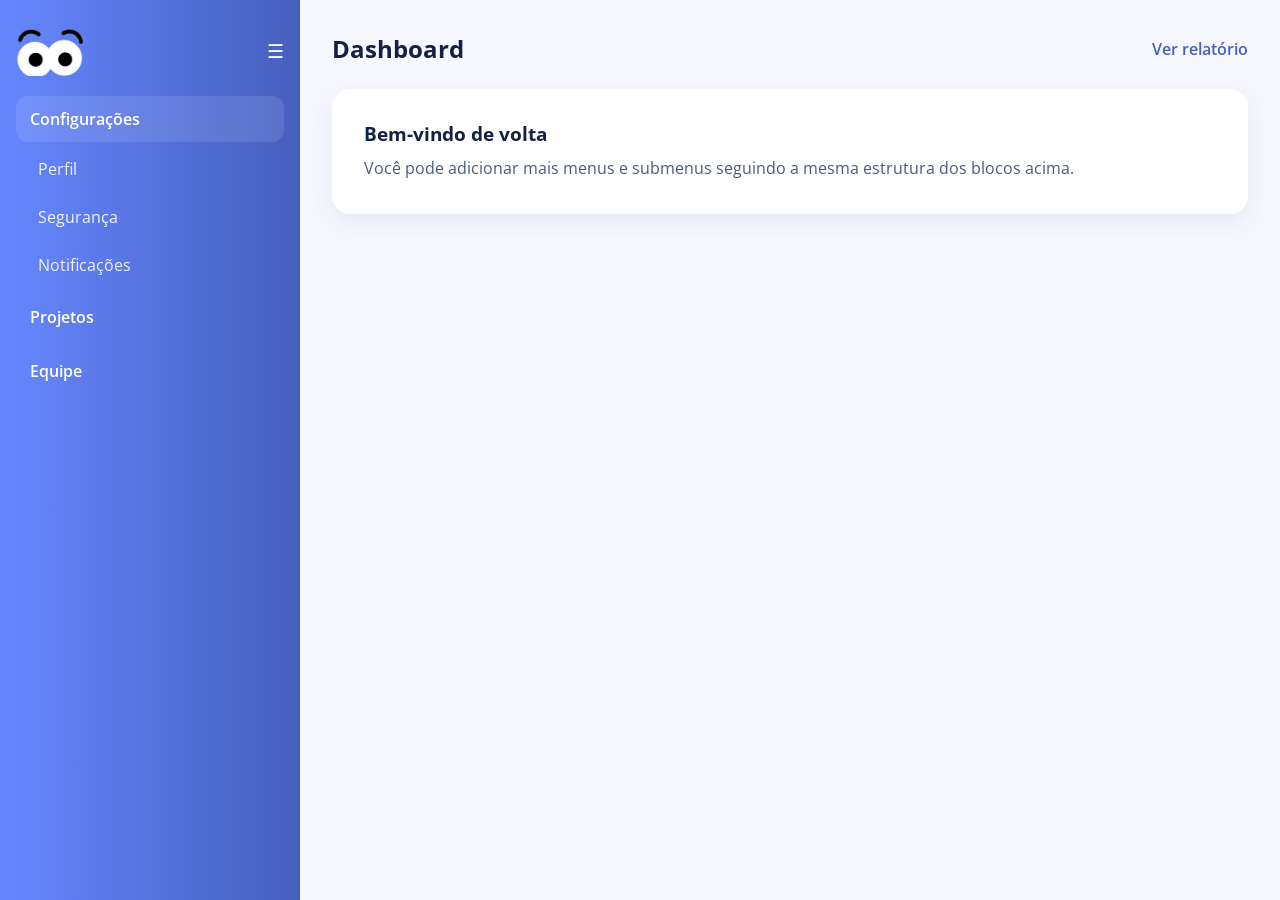
==== src/html/home.html @ 3c7ff01e "beta" ====
<!DOCTYPE html>
<html lang="pt-br">
<head>
    <meta charset="UTF-8">
    <meta name="viewport" content="width=device-width, initial-scale=1.0">

    <!-- Fonte usada em todo o projeto -->
    <link rel="preconnect" href="https://fonts.googleapis.com">
    <link rel="preconnect" href="https://fonts.gstatic.com" crossorigin>
    <link href="https://fonts.googleapis.com/css2?family=Open+Sans:wght@300;400;600;700;800&display=swap" rel="stylesheet">

    <!-- Estilos globais e específicos da home -->
    <link rel="stylesheet" href="/src/css/geral.css">
    <link rel="stylesheet" href="/src/css/home.css">

    <title>hordiz</title>
</head>
<body>
    <!-- Estrutura principal da página -->
    <div class="app-shell">
        <!-- Sidebar lateral -->
        <aside class="sidebar">
            <!-- Cabeçalho da sidebar -->
            <header class="sidebar-header">
                <img src="/src/image/semilogo.png" alt="hordiz logo" id="logo">
                <button class="sidebar-toggle" aria-label="Abrir menu">☰</button>
            </header>

            <!-- Menu principal da navegação -->
            <nav class="sidebar-nav">
                <!-- Cada <details> vira um item principal do menu -->
                <details class="menu-group" open>
                    <summary>Configurações</summary>
                    <ul class="submenu">
                        <li><a href="#">Perfil</a></li>
                        <li><a href="#">Segurança</a></li>
                        <li><a href="#">Notificações</a></li>
                    </ul>
                </details>

                <details class="menu-group">
                    <summary>Projetos</summary>
                    <ul class="submenu">
                        <li><a href="#">Meus projetos</a></li>
                        <li><a href="#">Novo projeto</a></li>
                        <li><a href="#">Arquivos</a></li>
                    </ul>
                </details>

                <details class="menu-group">
                    <summary>Equipe</summary>
                    <ul class="submenu">
                        <li><a href="#">Membros</a></li>
                        <li><a href="#">Convites</a></li>
                        <li><a href="#">Relatórios</a></li>
                    </ul>
                </details>
            </nav>
        </aside>

        <!-- Conteúdo principal da página -->
        <main class="content-area">
            <header class="top-bar">
                <h2>Dashboard</h2>
                <a href="#" class="top-link">Ver relatório</a>
            </header>

            <section class="content-panel">
                <h3>Bem-vindo de volta</h3>
                <p>Você pode adicionar mais menus e submenus seguindo a mesma estrutura dos blocos acima.</p>
            </section>
        </main>
    </div>
</body>
</html>
---- src/css/geral.css ----
:root{
    /* Variáveis de tema usadas em todo o site */
    --fonte: 'Open Sans', sans-serif;
    --cor-primaria: #fff5d3;
    --cor-secundaria: #6687ff;
    --cor-terciaria: #465fbd;
    --gradiente: linear-gradient(90deg, var(--cor-secundaria), var(--cor-terciaria));
}

/* Reset básico e aplicação da fonte global */
*, *::before, *::after{
    margin: 0;
    padding: 0;
    box-sizing: border-box;
    font-family: var(--fonte);
}

/* Garantir que o background e layout possam ocupar toda a altura da janela */
html, body{
    min-height: 100%;
}

body{
    background: #e8f4ff;
    color: #101828;
}
---- src/css/home.css ----
/* Reset simples para manter a página consistente */
body {
  margin: 0;
  min-height: 100vh;
  background: var(--cor-primaria);
}

/* Caixa principal da página */
.app-shell {
  display: flex;
  min-height: 100vh;
}

/* Sidebar lateral */
.sidebar {
  width: 300px;
  background: var(--gradiente);
  color: #fff;
  padding: 24px 16px;
  display: flex;
  flex-direction: column;
  gap: 20px;
}

/* Cabeçalho da sidebar */
.sidebar-header {
  display: flex;
  align-items: center;
  justify-content: space-between;
  gap: 12px;
}

/* Logo da marca */
#logo {
  height: 52px;
  width: auto;
}

/* Botão de abrir/fechar menu */
.sidebar-toggle {
  background: transparent;
  border: 0;
  color: #fff;
  font-size: 1.2rem;
  cursor: pointer;
}

/* Navegação da sidebar */
.sidebar-nav {
  display: flex;
  flex-direction: column;
  gap: 8px;
}

/* Item principal do menu */
.menu-group summary {
  list-style: none;
  display: flex;
  align-items: center;
  justify-content: space-between;
  padding: 12px 14px;
  border-radius: 12px;
  cursor: pointer;
  font-weight: 600;
  color: #fff;
  transition: background 0.2s ease;
}

.menu-group summary::-webkit-details-marker {
  display: none;
}

.menu-group summary:hover,
.menu-group[open] summary {
  background: rgb(255 255 255 / 0.1);
}

/* Submenu do item principal */
.submenu {
  display: flex;
  flex-direction: column;
  gap: 6px;
  padding: 6px 0 0 10px;
  margin: 0;
  list-style: none;
}

.submenu a {
  display: block;
  padding: 10px 12px;
  color: #eef3ff;
  text-decoration: none;
  border-radius: 10px;
  transition: background 0.2s ease;
}

.submenu a:hover {
  background: rgb(255 255 255 / 0.08);
}

/* Área principal do conteúdo */
.content-area {
  flex: 1;
  padding: 32px;
  background: #f7f8ff;
}

/* Topo da área principal */
.top-bar {
  display: flex;
  align-items: center;
  justify-content: space-between;
  margin-bottom: 24px;
}

.top-bar h2 {
  margin: 0;
  color: #122144;
}

.top-link {
  color: var(--cor-terciaria);
  text-decoration: none;
  font-weight: 600;
}

/* Card principal da home */
.content-panel {
  background: #fff;
  border-radius: 18px;
  padding: 32px;
  box-shadow: 0 8px 24px rgb(18 33 68 / 0.08);
}

.content-panel h3 {
  margin: 0 0 10px;
  color: #122144;
}

.content-panel p {
  margin: 0;
  color: #4b5a7a;
  line-height: 1.6;
}

/* Responsividade para telas menores */
@media (max-width: 900px) {
  .app-shell {
    flex-direction: column;
  }

  .sidebar {
    width: 100%;
  }

  .content-area {
    padding: 20px;
  }
}
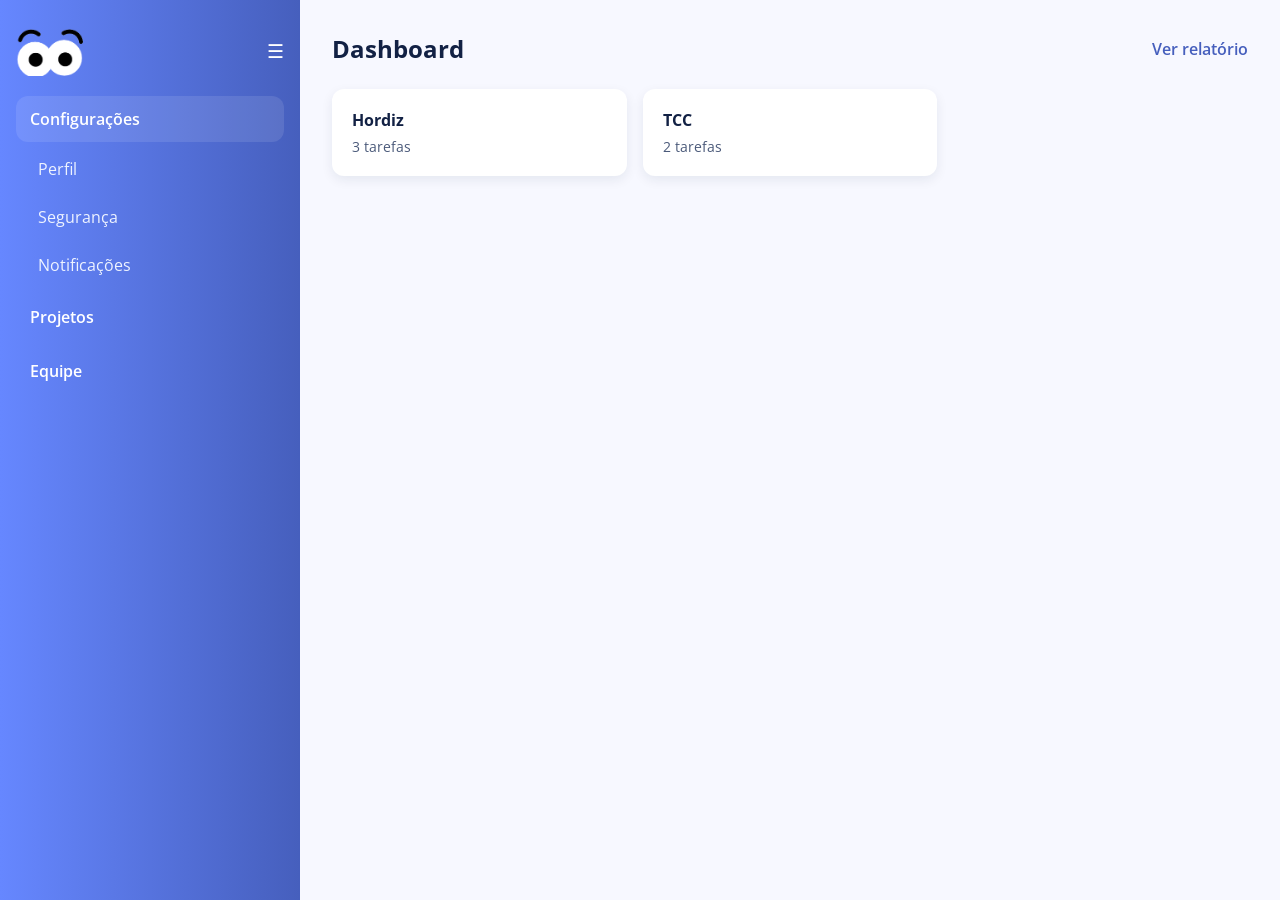
==== commit ce0b8562: "projects" ====
--- a/src/html/home.html
+++ b/src/html/home.html
@@ -10,8 +10,8 @@
     <link href="https://fonts.googleapis.com/css2?family=Open+Sans:wght@300;400;600;700;800&display=swap" rel="stylesheet">
 
     <!-- Estilos globais e específicos da home -->
-    <link rel="stylesheet" href="/src/css/geral.css">
-    <link rel="stylesheet" href="/src/css/home.css">
+    <link rel="stylesheet" href="../css/geral.css">
+    <link rel="stylesheet" href="../css/home.css">
 
     <title>hordiz</title>
 </head>
@@ -22,7 +22,7 @@
         <aside class="sidebar">
             <!-- Cabeçalho da sidebar -->
             <header class="sidebar-header">
-                <img src="/src/image/semilogo.png" alt="hordiz logo" id="logo">
+                <img src="../image/semilogo.png" alt="hordiz logo" id="logo">
                 <button class="sidebar-toggle" aria-label="Abrir menu">☰</button>
             </header>
 
@@ -64,12 +64,9 @@
                 <h2>Dashboard</h2>
                 <a href="#" class="top-link">Ver relatório</a>
             </header>
-
-            <section class="content-panel">
-                <h3>Bem-vindo de volta</h3>
-                <p>Você pode adicionar mais menus e submenus seguindo a mesma estrutura dos blocos acima.</p>
-            </section>
+            <div class="task-board"></div>
         </main>
     </div>
+     <script src="../js/home.js"></script> 
 </body>
 </html>
--- a/src/css/home.css
+++ b/src/css/home.css
@@ -143,6 +143,39 @@
   line-height: 1.6;
 }
 
+.task-board {
+    display: grid;
+    grid-template-columns: repeat(auto-fill, minmax(220px, 1fr));
+    gap: 16px;
+    margin-top: 24px;
+}
+
+.project-card {
+    background: #fff;
+    border-radius: 12px;
+    padding: 20px;
+    box-shadow: 0 4px 12px rgb(18 33 68 / 0.08);
+    text-decoration: none;
+    color: inherit;
+    display: block;
+    transition: transform 0.15s ease, box-shadow 0.15s ease;
+}
+
+.project-card:hover {
+    transform: translateY(-2px);
+    box-shadow: 0 8px 20px rgb(18 33 68 / 0.12);
+}
+
+.project-card h4 {
+    color: #122144;
+    margin-bottom: 6px;
+}
+
+.project-card p {
+    color: #4b5a7a;
+    font-size: 0.9rem;
+}
+
 /* Responsividade para telas menores */
 @media (max-width: 900px) {
   .app-shell {
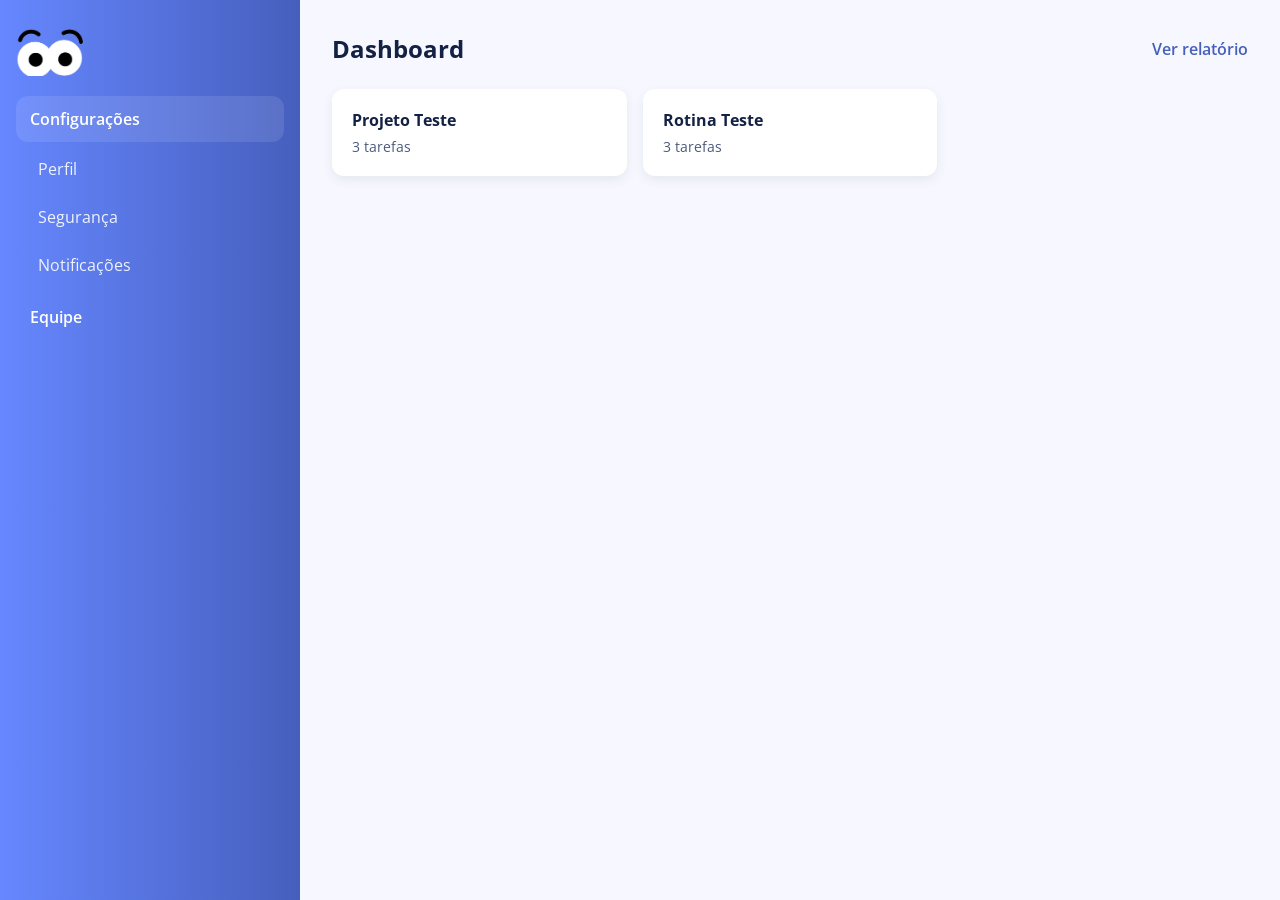
==== commit b2185e61: "update projects" ====
--- a/src/html/home.html
+++ b/src/html/home.html
@@ -23,7 +23,6 @@
             <!-- Cabeçalho da sidebar -->
             <header class="sidebar-header">
                 <img src="../image/semilogo.png" alt="hordiz logo" id="logo">
-                <button class="sidebar-toggle" aria-label="Abrir menu">☰</button>
             </header>
 
             <!-- Menu principal da navegação -->
@@ -35,15 +34,6 @@
                         <li><a href="#">Perfil</a></li>
                         <li><a href="#">Segurança</a></li>
                         <li><a href="#">Notificações</a></li>
-                    </ul>
-                </details>
-
-                <details class="menu-group">
-                    <summary>Projetos</summary>
-                    <ul class="submenu">
-                        <li><a href="#">Meus projetos</a></li>
-                        <li><a href="#">Novo projeto</a></li>
-                        <li><a href="#">Arquivos</a></li>
                     </ul>
                 </details>
 
--- a/src/css/home.css
+++ b/src/css/home.css
@@ -34,15 +34,6 @@
 #logo {
   height: 52px;
   width: auto;
-}
-
-/* Botão de abrir/fechar menu */
-.sidebar-toggle {
-  background: transparent;
-  border: 0;
-  color: #fff;
-  font-size: 1.2rem;
-  cursor: pointer;
 }
 
 /* Navegação da sidebar */
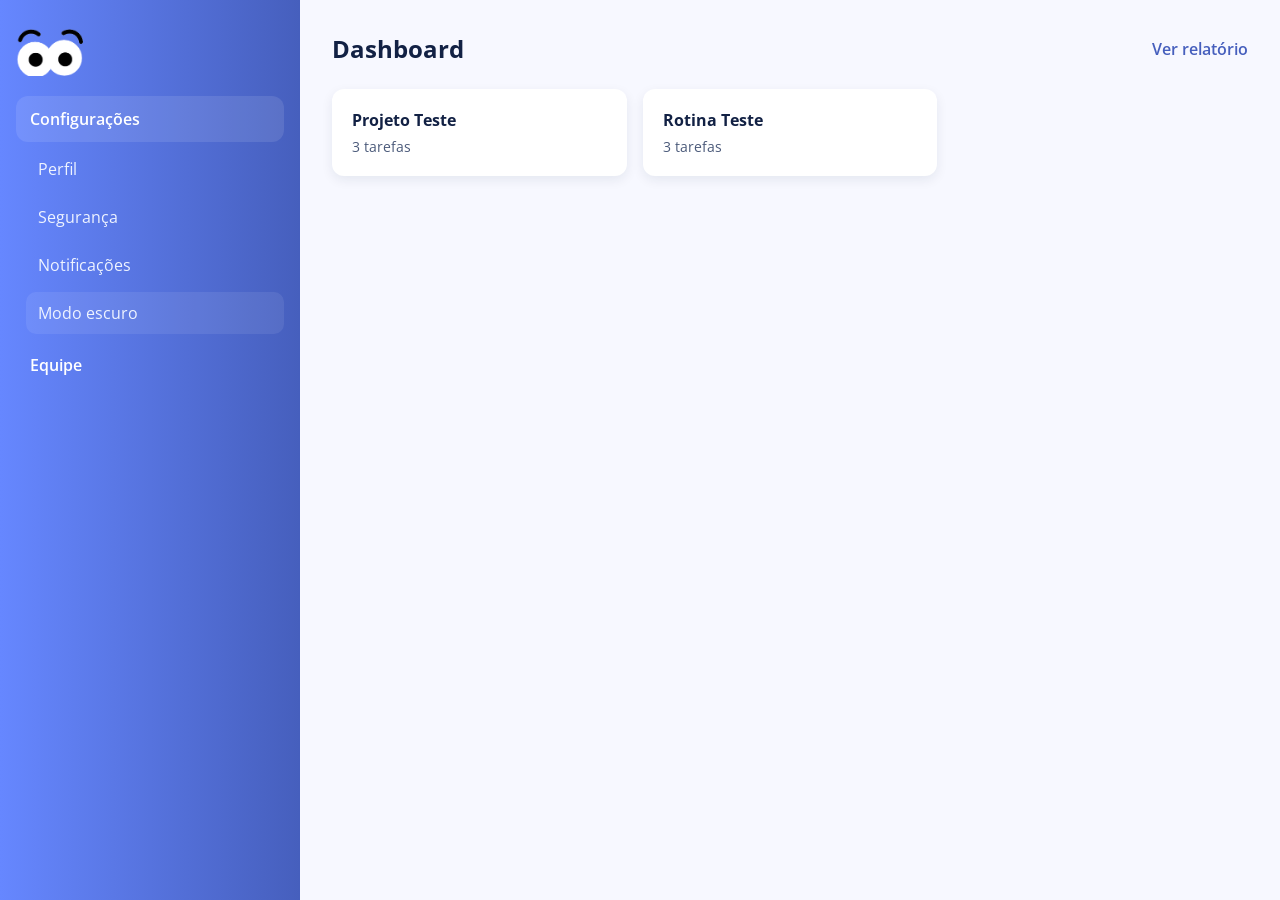
==== commit 8c791233: "dark mode" ====
--- a/src/html/home.html
+++ b/src/html/home.html
@@ -34,6 +34,7 @@
                         <li><a href="#">Perfil</a></li>
                         <li><a href="#">Segurança</a></li>
                         <li><a href="#">Notificações</a></li>
+                        <li><button id="theme-toggle" class="theme-toggle-btn" type="button">Modo escuro</button></li>
                     </ul>
                 </details>
 
--- a/src/css/geral.css
+++ b/src/css/geral.css
@@ -5,6 +5,18 @@
     --cor-secundaria: #6687ff;
     --cor-terciaria: #465fbd;
     --gradiente: linear-gradient(90deg, var(--cor-secundaria), var(--cor-terciaria));
+    --gradiente-inversa:  linear-gradient(90deg, var(--cor-terciaria), var(--cor-secundaria));
+}
+
+body.dark {
+    /* Variáveis tema escuro*/
+    --cor-primaria: #0f172a;
+    --cor-secundaria: #2563eb;
+    --cor-terciaria: #4f46e5;
+    --gradiente: linear-gradient(90deg, var(--cor-terciaria), var(--cor-secundaria));
+    --gradiente-inversa: linear-gradient(90deg, var(--cor-secundaria), var(--cor-terciaria));
+    background: #020617;
+    color: #e2e8f0;
 }
 
 /* Reset básico e aplicação da fonte global */
@@ -24,3 +36,5 @@
     background: #e8f4ff;
     color: #101828;
 }
+
+
--- a/src/css/home.css
+++ b/src/css/home.css
@@ -113,6 +113,28 @@
   color: var(--cor-terciaria);
   text-decoration: none;
   font-weight: 600;
+}
+
+.theme-toggle-btn {
+  width: 100%;
+  border: none;
+  background: rgba(255, 255, 255, 0.08);
+  color: #eef3ff;
+  padding: 10px 12px;
+  border-radius: 10px;
+  cursor: pointer;
+  text-align: left;
+  font-size: 1rem;
+  transition: background 0.2s ease, transform 0.2s ease;
+}
+
+.theme-toggle-btn:hover {
+  background: rgba(255, 255, 255, 0.16);
+  transform: translateX(2px);
+}
+
+body.dark .theme-toggle-btn {
+  background: rgba(255, 255, 255, 0.1);
 }
 
 /* Card principal da home */
@@ -167,6 +189,21 @@
     font-size: 0.9rem;
 }
 
+body.dark .content-area {
+  background: #020617;
+}
+
+body.dark .top-bar h2,
+body.dark .project-card h4,
+body.dark .project-card p {
+  color: #e2e8f0;
+}
+
+body.dark .project-card {
+  background: #111827;
+  box-shadow: 0 12px 28px rgb(15 23 42 / 0.35);
+}
+
 /* Responsividade para telas menores */
 @media (max-width: 900px) {
   .app-shell {
